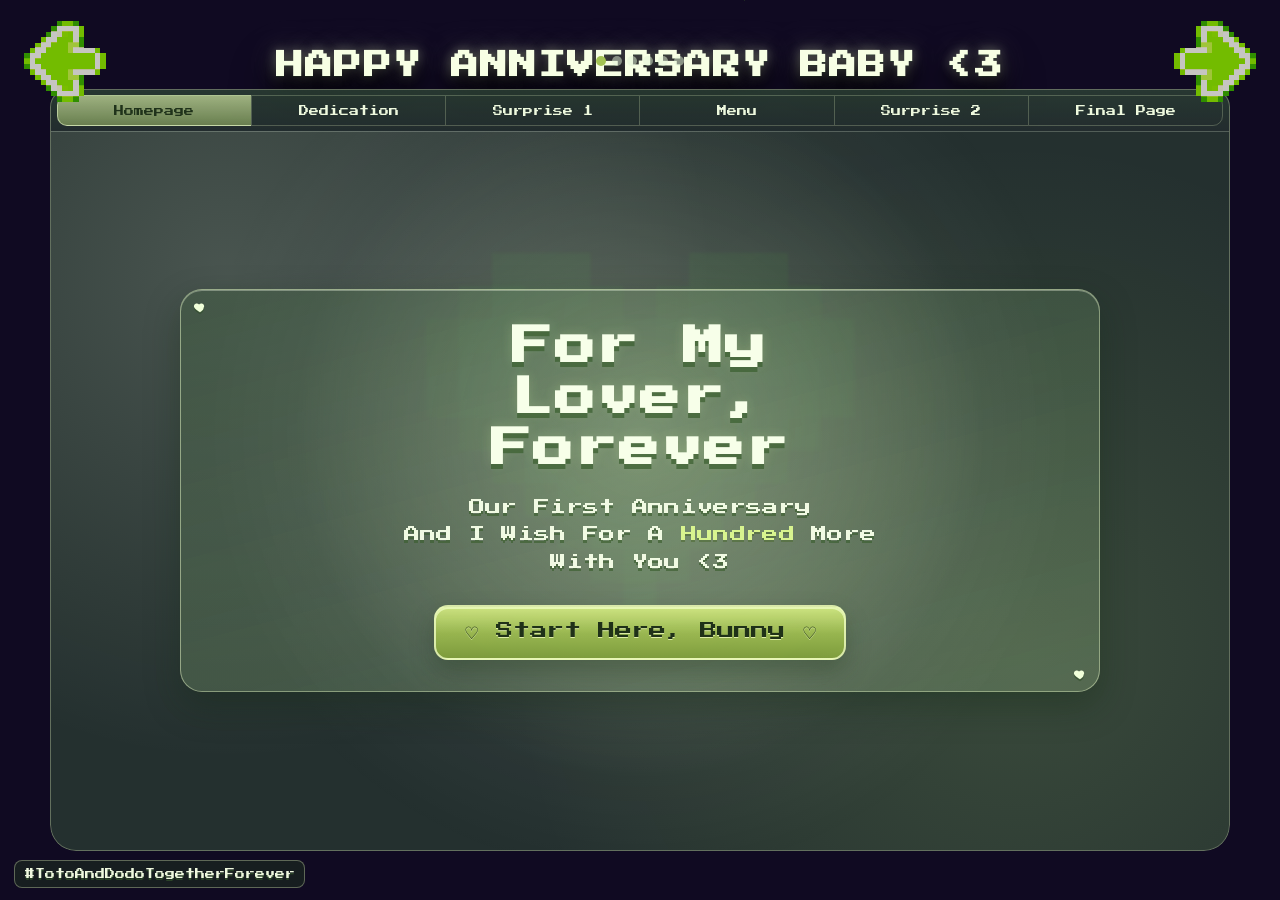
==== second_page.html @ af96dba3 "Add files via upload" ====
﻿<!DOCTYPE html>
<html lang="en">
<head>
  <!-- Basic page metadata -->
  <meta charset="UTF-8" />
  <meta name="viewport" content="width=device-width, initial-scale=1.0, minimum-scale=1.0, maximum-scale=1.0, user-scalable=no" />
  <!-- Keep the page in light mode -->
  <meta name="color-scheme" content="light" />
  <!-- Tab title -->
  <title>TOTO &amp; DODO Anniversary</title>
  <style>
    /* Pixel-inspired fonts for headings and body text */
    @import url('https://fonts.googleapis.com/css2?family=Press+Start+2P&family=VT323&display=swap');

    :root {
      color-scheme: only light;
      --bg-1: #d7e1db;
      --bg-2: #c2d0c2;
      --bg-3: #8eaf7b;
      --bg-4: #203727;
      --panel: rgba(191, 208, 186, 0.54);
      --panel-border: rgba(91, 126, 92, 0.4);
      --text: #f1f7eb;
      --muted: #dde9d7;
      --accent: #a3c353;
      --accent-2: #bed876;
      --shadow: rgba(18, 37, 21, 0.4);
      --pane-gradient: linear-gradient(180deg, rgba(45, 66, 53, 0.82), rgba(42, 58, 51, 0.72));
      --pane-gradient-soft: linear-gradient(180deg, rgba(45, 66, 53, 0.54), rgba(42, 58, 51, 0.42));
    }

    /* Base reset */
    * { box-sizing: border-box; }

    .custom-cursor,
    .custom-cursor * {
      cursor: url('cursor.cur'), url('cursor.png') 16 16, auto !important;
    }

    /* Full-page background + base typography */
    body {
      margin: 0;
      display: grid;
      place-items: center;
      min-height: 100vh;
      min-height: 100dvh;
      overflow-x: hidden;
      overflow-y: auto;
      color: var(--text);
      font-family: 'VT323', monospace;
      letter-spacing: 0.3px;
      background: #100a22 url('background.png?v=20260301-3') center center / cover no-repeat fixed;
      position: relative;
    }

    /* Corner arrows + dots */
    .story-corner-nav {
      position: fixed;
      top: 0;
      left: 0;
      right: 0;
      z-index: 40;
      display: grid;
      grid-template-columns: 120px 1fr 120px;
      align-items: center;
      padding: 6px 10px;
      pointer-events: none;
    }

    .story-corner-nav > * {
      pointer-events: auto;
    }

    .corner-arrow {
      width: 110px;
      height: 110px;
      display: grid;
      place-items: center;
      border: 0;
      border-radius: 0;
      background: transparent;
      padding: 0;
      cursor: pointer;
      transition: transform 140ms ease, filter 140ms ease;
    }

    .corner-arrow.left {
      justify-self: start;
    }

    .corner-arrow.right {
      justify-self: end;
    }

    .corner-arrow img {
      width: 92px;
      height: 92px;
      object-fit: contain;
      image-rendering: pixelated;
      display: block;
    }

    .corner-arrow:hover {
      transform: translateY(-2px);
      filter: brightness(1.08);
    }

    .corner-arrow:active {
      transform: translateY(0);
    }

    .corner-arrow.right img {
      transform: scaleX(-1);
    }

    .surprise-page-title {
      white-space: nowrap;
    }

    /* Foreground decorative layer between page background and UI content */
    body::before {
      content: "";
      position: fixed;
      left: 50%;
      top: 50%;
      width: min(56vw, 560px);
      height: min(56vw, 560px);
      transform: translate(-50%, -50%);
      background: url('heart.webp?v=20260301-3') center center / contain no-repeat;
      opacity: 0.4;
      pointer-events: none;
      z-index: 2;
    }

    /* Falling decorative pixel leaves layer */
    .falling-pixel-leaves {
      position: fixed;
      inset: 0;
      z-index: 6;
      pointer-events: none;
      overflow: hidden;
    }

    .not-loaded * {
      animation-play-state: paused !important;
    }

    .not-loaded .falling-pixel-leaves {
      /* Keep leaves hidden until JS reveals them */
      opacity: 0;
      visibility: hidden;
    }

    .falling-pixel-leaf {
      --leaf-color: #cbe88a;
      --leaf-size: 144px;
      position: absolute;
      top: -12%;
      width: var(--leaf-size);
      height: var(--leaf-size);
      background: url('leaf.png?v=20260310-1') center / contain no-repeat;
      opacity: 0.7;
      image-rendering: pixelated;
      box-shadow: none;
      animation: pixel-leaf-fall linear infinite;
    }

    .falling-pixel-leaf:nth-child(1)  { left: 3%;  --leaf-size: 84px;  --leaf-color: #d4f39c; animation-duration: 8s;  animation-delay: -1s; }
    .falling-pixel-leaf:nth-child(2)  { left: 8%;  --leaf-size: 126px; --leaf-color: #b9da7a; animation-duration: 16s; animation-delay: -4s; }
    .falling-pixel-leaf:nth-child(3)  { left: 13%; --leaf-size: 108px;  --leaf-color: #c2e588; animation-duration: 11s; animation-delay: -6s; }
    .falling-pixel-leaf:nth-child(4)  { left: 18%; --leaf-size: 90px;  --leaf-color: #e2f8b7; animation-duration: 14s; animation-delay: -10s; }
    .falling-pixel-leaf:nth-child(5)  { left: 24%; --leaf-size: 78px;  --leaf-color: #d4f39c; animation-duration: 9s;  animation-delay: -2s; }
    .falling-pixel-leaf:nth-child(6)  { left: 30%; --leaf-size: 132px; --leaf-color: #b9da7a; animation-duration: 17s; animation-delay: -8s; }
    .falling-pixel-leaf:nth-child(7)  { left: 36%; --leaf-size: 102px;  --leaf-color: #c2e588; animation-duration: 10s; animation-delay: -5s; }
    .falling-pixel-leaf:nth-child(8)  { left: 42%; --leaf-size: 150px; --leaf-color: #d4f39c; animation-duration: 18s; animation-delay: -11s; }
    .falling-pixel-leaf:nth-child(9)  { left: 48%; --leaf-size: 90px;  --leaf-color: #e2f8b7; animation-duration: 8.5s; animation-delay: -3s; }
    .falling-pixel-leaf:nth-child(10) { left: 54%; --leaf-size: 138px; --leaf-color: #b9da7a; animation-duration: 15s; animation-delay: -9s; }
    .falling-pixel-leaf:nth-child(11) { left: 59%; --leaf-size: 96px;  --leaf-color: #c2e588; animation-duration: 12s; animation-delay: -7s; }
    .falling-pixel-leaf:nth-child(12) { left: 64%; --leaf-size: 84px;  --leaf-color: #d4f39c; animation-duration: 7.8s; animation-delay: -1.5s; }
    .falling-pixel-leaf:nth-child(13) { left: 69%; --leaf-size: 156px; --leaf-color: #e2f8b7; animation-duration: 17.5s; animation-delay: -12s; }
    .falling-pixel-leaf:nth-child(14) { left: 74%; --leaf-size: 108px;  --leaf-color: #b9da7a; animation-duration: 10.5s; animation-delay: -4.5s; }
    .falling-pixel-leaf:nth-child(15) { left: 79%; --leaf-size: 120px;  --leaf-color: #c2e588; animation-duration: 14.5s; animation-delay: -10.5s; }
    .falling-pixel-leaf:nth-child(16) { left: 84%; --leaf-size: 90px;  --leaf-color: #d4f39c; animation-duration: 9.2s; animation-delay: -2.2s; }
    .falling-pixel-leaf:nth-child(17) { left: 89%; --leaf-size: 132px; --leaf-color: #b9da7a; animation-duration: 16.2s; animation-delay: -6.8s; }
    .falling-pixel-leaf:nth-child(18) { left: 94%; --leaf-size: 78px;  --leaf-color: #e2f8b7; animation-duration: 8.3s; animation-delay: -3.6s; }

    /* Main app layout wrapper */
    .story-app {
      position: relative;
      z-index: 10;
      width: min(95vw, 1180px);
      margin: 2vh auto;
      display: grid;
      gap: 0;
      justify-items: center;
      align-items: center;
    }

    .anniversary-banner {
      margin: 0 0 0.45rem;
      text-align: center;
      font-family: 'Press Start 2P', cursive;
      font-size: clamp(13px, 2.15vw, 34px);
      line-height: 1.2;
      letter-spacing: 0.04em;
      color: #f7ffe6;
      --banner-shadow-main:
        0 12px 18px rgba(0, 0, 0, 0.82),
        0 18px 36px rgba(0, 0, 0, 0.62);
      text-shadow:
        var(--banner-shadow-main),
        0 1px 0 rgba(63, 95, 64, 0.45),
        0 0 12px rgba(238, 255, 200, 0.42),
        0 0 32px rgba(255, 255, 255, 0.25);
      animation: anniversary-pop 2.8s ease-in-out infinite, anniversary-glow 3.2s ease-in-out infinite;
      filter: saturate(1.08) drop-shadow(0 12px 18px rgba(0, 0, 0, 0.45));
      user-select: none;
      pointer-events: none;
    }

    @keyframes anniversary-glow {
      0%, 100% {
        text-shadow:
          var(--banner-shadow-main),
          0 1px 0 rgba(63, 95, 64, 0.55),
          0 0 12px rgba(238, 255, 200, 0.42),
          0 0 26px rgba(255, 255, 255, 0.22);
      }
      50% {
        text-shadow:
          var(--banner-shadow-main),
          0 1px 0 rgba(63, 95, 64, 0.55),
          0 0 16px rgba(238, 255, 200, 0.6),
          0 0 42px rgba(255, 255, 255, 0.32);
      }
    }

    /* Top navigation row */
    .story-topbar {
      display: flex;
      justify-content: center;
      align-items: center;
      gap: 0.75rem;
      flex-wrap: wrap;
      width: 100%;
      margin-bottom: 0;
      margin-inline: auto;
    }

    /* Segmented page tabs at the top */
    .story-page-nav {
      display: flex;
      align-items: center;
      justify-content: stretch;
      gap: 0;
      width: 100%;
      padding: 0.35rem;
      border-radius: 18px 18px 0 0;
      border: 1px solid rgba(232, 247, 196, 0.32);
      border-bottom: 0;
      background: var(--pane-gradient);
      backdrop-filter: blur(2px);
      overflow: hidden;
    }

    /* Single nav tab button */
    .story-page-nav-btn {
      border: 1px solid rgba(230, 247, 191, 0.24);
      color: #eef9de;
      background: transparent;
      cursor: pointer;
      font-family: 'Press Start 2P', cursive;
      font-size: 10px;
      padding: 0.58rem 0.5rem;
      line-height: 1;
      text-shadow: none;
      transition: transform 140ms ease, background 140ms ease, color 140ms ease, border-color 140ms ease;
      border-radius: 0;
      flex: 1 1 0;
      min-width: 0;
      border-right-width: 0;
    }

    .story-page-nav-btn:first-child {
      border-top-left-radius: 10px;
      border-bottom-left-radius: 10px;
    }

    .story-page-nav-btn:last-child {
      border-top-right-radius: 10px;
      border-bottom-right-radius: 10px;
      border-right-width: 1px;
    }

    .story-page-nav-btn:hover {
      transform: translateY(-1px);
      background: linear-gradient(180deg, rgba(214, 236, 166, 0.2), rgba(181, 213, 132, 0.12));
      border-color: rgba(236, 251, 203, 0.34);
    }

    .story-page-nav-btn.active {
      background: linear-gradient(180deg, rgba(214, 236, 166, 0.68), rgba(170, 201, 111, 0.52));
      border-color: rgba(236, 251, 203, 0.55);
      color: #1f321a;
      text-shadow: none;
    }


    .story-stage {
      width: 100%;
    }

    /* Shared button styling */
    .story-nav-button,
    .intro-action-btn,
    .surprise-folder-button {
      border: 2px solid rgba(225, 243, 213, 0.45);
      color: #fff;
      text-decoration: none;
      background: rgba(43, 72, 46, 0.64);
      border-radius: 12px;
      cursor: pointer;
      font-family: 'Press Start 2P', cursive;
    }

    .story-nav-button { font-size: 10px; padding: 0.65rem 0.85rem; }

    .story-nav-button {
      transition: transform 160ms ease, box-shadow 160ms ease, filter 160ms ease;
      box-shadow:
        0 10px 20px rgba(18, 42, 24, 0.25),
        inset 0 1px 0 rgba(240, 252, 235, 0.2);
    }

    .story-nav-button:hover {
      transform: translateY(-2px) scale(1.02);
      box-shadow:
        0 14px 24px rgba(18, 42, 24, 0.35),
        inset 0 1px 0 rgba(240, 252, 235, 0.3);
      filter: saturate(1.08);
    }

    .story-nav-button:active {
      transform: translateY(0) scale(0.99);
      filter: none;
    }

    /* Main view area where pages fade in/out */
    .story-stage {
      position: relative;
      width: 100%;
      max-width: 1180px;
      height: min(82vh, 720px);
      border-radius: 0 0 26px 26px;
      border: 1px solid rgba(232, 247, 196, 0.32);
      border-top: 0;
      background: rgba(42, 58, 51, 0.82);
      backdrop-filter: blur(1.8px);
      overflow: hidden;
      box-shadow:
        0 24px 50px rgba(18, 42, 24, 0.3),
        inset 0 1px 0 rgba(242, 252, 235, 0.22);
      margin-inline: auto;
      transform-style: preserve-3d;
      -webkit-mask-image: radial-gradient(150% 120% at 50% 48%, #000 66%, transparent 100%);
      mask-image: radial-gradient(150% 120% at 50% 48%, #000 66%, transparent 100%);
    }

    .story-stage::before,
    .story-stage::after {
      content: "";
      position: absolute;
      inset: 0;
      pointer-events: none;
    }

    .story-stage::before {
      background:
        radial-gradient(circle at 15% 20%, rgba(240, 252, 227, 0.18), transparent 42%),
        radial-gradient(circle at 82% 72%, rgba(172, 213, 125, 0.16), transparent 46%);
      animation: stage-glow-shift 9s ease-in-out infinite alternate;
    }

    .story-stage::after {
      background: radial-gradient(140% 120% at 50% 50%, rgba(255, 255, 255, 0) 62%, rgba(22, 48, 26, 0.16) 100%);
    }


    /* Every story page starts hidden */
    .story-page {
      position: absolute;
      inset: 0;
      padding: clamp(16px, 2.4vw, 28px);
      overflow-y: auto;
      opacity: 0;
      pointer-events: none;
      transform: translateY(14px) scale(0.985);
      filter: blur(2px);
      transition:
        opacity 360ms cubic-bezier(0.22, 0.61, 0.36, 1),
        transform 420ms cubic-bezier(0.22, 0.61, 0.36, 1),
        filter 420ms ease;
      will-change: opacity, transform, filter;
      backface-visibility: hidden;
    }

    /* Visible page state */
    .story-page.active {
      opacity: 1;
      pointer-events: auto;
      transform: translateY(0) scale(1);
      filter: blur(0);
    }

    .story-page[data-page="1"] {
      display: flex;
      align-items: center;
      justify-content: center;
      text-align: center;
    }

    .story-page[data-page="1"]::before {
      content: "";
      position: absolute;
      inset: 0;
      pointer-events: none;
      background:
        radial-gradient(circle at 50% 42%, rgba(233, 255, 193, 0.22), rgba(233, 255, 193, 0) 48%),
        radial-gradient(circle at 50% 42%, rgba(255, 255, 255, 0.12), rgba(255, 255, 255, 0) 62%);
      animation: intro-glow-pulse 4s ease-in-out infinite;
    }

    /* Hero card used on page 1 */
    .intro-hero-card {
      position: relative;
      z-index: 1;
      width: min(94%, 920px);
      border-radius: 22px;
      padding: clamp(1rem, 2.4vw, 2rem);
      display: flex;
      flex-direction: column;
      align-items: center;
      margin-inline: auto;
      background:
        linear-gradient(165deg, rgba(37, 67, 41, 0.44), rgba(114, 150, 91, 0.2)),
        rgba(220, 236, 210, 0.14);
      border: 1px solid rgba(235, 252, 201, 0.46);
      box-shadow:
        0 14px 34px rgba(15, 39, 18, 0.34),
        inset 0 1px 0 rgba(248, 255, 234, 0.34);
      backdrop-filter: blur(1.8px);
      animation: closing-note-float 5.6s ease-in-out infinite;
      overflow: hidden;
    }

    .intro-hero-card::before,
    .intro-hero-card::after {
      content: "";
      position: absolute;
      width: clamp(10px, 1.2vw, 14px);
      height: clamp(10px, 1.2vw, 14px);
      background: url("data:image/svg+xml,%3Csvg xmlns='http://www.w3.org/2000/svg' viewBox='0 0 24 24' fill='%23f1ffda'%3E%3Cpath d='M12 21s-6.716-4.35-9.33-7.36C.776 11.29 1.33 7.87 4.44 6.37c2.02-.97 4.35-.45 5.93 1.27C11.95 5.92 14.28 5.4 16.3 6.37c3.11 1.5 3.66 4.92 1.77 7.27C18.716 16.65 12 21 12 21z'/%3E%3C/svg%3E") center / contain no-repeat;
      filter: drop-shadow(0 2px 0 rgba(49, 77, 42, 0.6));
      animation: closing-heart-float 3.6s ease-in-out infinite alternate;
      pointer-events: none;
      display: block;
    }

    .intro-hero-card::before {
      left: 12px;
      top: 10px;
    }

    .intro-hero-card::after {
      right: 12px;
      bottom: 10px;
      animation-delay: -1.2s;
    }

    /* Shared heading styles */
    .title-big,
    .title-mid {
      margin: 0;
      text-align: center;
      font-family: 'Press Start 2P', cursive;
      color: #f5faee;
      text-shadow: 0 5px 0 rgba(60, 89, 58, 0.68);
      line-height: 1.3;
    }

    .title-big { font-size: clamp(20px, 3.2vw, 52px); margin-top: 0; }
    .intro-hero-card .title-big {
      color: #f7ffe9;
      text-shadow:
        0 5px 0 rgba(60, 95, 48, 0.72),
        0 0 12px rgba(228, 255, 173, 0.18);
      letter-spacing: 0.04em;
      line-height: 1.25;
    }
    .title-mid { font-size: clamp(10px, 1.35vw, 18px); margin-top: 1.2rem; }

    .subtitle {
      margin: 1.2rem auto 1.8rem;
      display: block;
      text-align: center;
      font-family: 'Press Start 2P', cursive;
      font-size: clamp(10px, 1.25vw, 17px);
      line-height: 1.72;
      color: #f1fae3;
      text-shadow:
        0 3px 0 rgba(60, 95, 48, 0.65);
      background: transparent;
      border: 0;
      border-radius: 0;
      padding: 0;
      white-space: pre-line;
      box-sizing: border-box;
      width: calc(100% - 2rem);
      max-width: 980px;
      margin-inline: auto;
      overflow: hidden;
      box-shadow: none;
      -webkit-mask-image: none;
      mask-image: none;
      text-wrap: balance;
    }

    .center { display: grid; place-items: center; }

    .intro-action-btn {
      font-size: clamp(11px, 1.35vw, 19px);
      padding: 0.95rem 1.7rem;
      border-radius: 14px;
      background: linear-gradient(180deg, rgba(212, 234, 132, 0.95) 0%, rgba(159, 190, 79, 0.9) 52%, rgba(130, 162, 58, 0.9) 100%);
      border-color: rgba(240, 253, 197, 0.8);
      color: #1f3118;
      text-shadow: 0 1px 0 #dceca5;
      box-shadow:
        0 12px 24px rgba(24, 46, 22, 0.3),
        inset 0 2px 0 rgba(241, 255, 199, 0.72);
      transition: transform 160ms ease, box-shadow 160ms ease, filter 160ms ease;
    }

    .intro-action-btn:hover {
      transform: translateY(-2px) scale(1.02);
      box-shadow:
        0 16px 28px rgba(24, 46, 22, 0.42),
        inset 0 2px 0 rgba(241, 255, 199, 0.75);
      filter: saturate(1.08);
    }

    .intro-action-btn::before { content: "♡ "; }
    .intro-action-btn::after { content: " ♡"; }

    .highlight-100 {
      color: #d8f48f;
      text-shadow: 0 2px 0 rgba(80, 109, 53, 0.6);
    }

    .poem-and-surprise-layout {
      display: grid;
      grid-template-columns: 1.45fr 0.85fr;
      gap: 1.2rem;
      height: 100%;
      align-items: center;
    }

    /* Browser-like card container used on page 2 and 5 */
    .poem-window {
      background: #e3eade;
      border: 3px solid #3f5c3e;
      border-radius: 18px;
      overflow: hidden;
      min-height: min(56vh, 500px);
    }

    .poem-window-toolbar {
      height: 66px;
      background: #c8dbc5;
      border-bottom: 3px solid #3f5c3e;
      display: flex;
      align-items: center;
      padding: 0 14px;
      gap: 12px;
      color: #2f4a33;
      font-size: clamp(14px, 1.8vw, 20px);
    }

    .poem-window-search {
      flex: 1;
      height: 36px;
      border-radius: 18px;
      border: 3px solid #3f5c3e;
      background: #eff4eb;
      display: flex;
      align-items: center;
      padding: 0 12px;
      overflow: hidden;
    }

    .poem-window-address {
      display: block;
      width: 100%;
      white-space: nowrap;
      overflow: hidden;
      text-overflow: ellipsis;
      color: #2f4a33;
      text-decoration: none;
      font-family: 'VT323', monospace;
      font-size: clamp(17px, 2.1vw, 24px);
      letter-spacing: 0.2px;
      cursor: default;
    }

    /* Poem text panel (page 2) */
    .poem-text {
      padding: clamp(16px, 2.1vw, 30px);
      color: #3f5f40;
      font-family: 'Press Start 2P', cursive;
      font-size: clamp(9px, 1vw, 14px);
      line-height: 1.85;
      white-space: pre-line;
      text-shadow: 0 1px 0 rgba(242, 252, 235, 0.6), 0 2px 0 rgba(63, 95, 64, 0.35);
    }

    .surprise-panel {
      display: grid;
      align-content: center;
      justify-items: center;
      gap: 1.8rem;
    }

    .love-letter-finish-row {
      display: grid;
      place-items: center;
      margin-top: 0.7rem;
    }

    .love-letter-finish-btn {
      font-size: 9px;
      padding: 0.45rem 0.8rem;
      border-radius: 10px;
    }

    /* Center layout for page 4 "Surprise Files" */
    .surprise-page-layout {
      height: 100%;
      position: relative;
      z-index: 2;
      display: grid;
      place-content: center;
      align-content: center;
      justify-items: center;
      gap: 1.2rem;
      width: min(88%, 760px);
      margin: 0 auto;
      padding: clamp(32px, 4vw, 56px) clamp(20px, 3vw, 30px) clamp(20px, 3vw, 30px);
      border-radius: 0;
      border: 0;
      background: transparent;
      box-shadow: none;
      backdrop-filter: none;
    }

    .random-line-layer {
      position: absolute;
      inset: 0;
      pointer-events: none;
      overflow: hidden;
      z-index: 0;
    }

    .random-line-shell {
      position: absolute;
      max-width: min(90%, 760px);
      display: inline-block;
      animation: random-line-drift var(--drift-duration, 2600ms) ease-in-out infinite alternate;
    }

    .random-line {
      display: inline-block;
      max-width: 100%;
      padding: 0;
      border-radius: 10px;
      border: 0;
      background: rgba(44, 64, 52, 0.35);
      color: #eff6e8;
      font-family: 'Press Start 2P', cursive;
      font-size: calc(clamp(8px, 1.05vw, 14px) * var(--line-scale, 1));
      line-height: 1.55;
      letter-spacing: 0.02em;
      text-align: center;
      text-shadow:
        0 2px 0 rgba(36, 56, 40, 0.7);
      box-shadow:
        0 6px 14px rgba(12, 26, 18, 0.18);
      white-space: pre-line;
      animation: random-line-pop 3200ms ease-in-out forwards;
      backdrop-filter: blur(6px);
    }

    @keyframes random-line-pop {
      0% {
        opacity: 0;
        transform: translateY(6px) scale(0.98);
      }
      25% {
        opacity: 1;
        transform: translateY(0) scale(1);
      }
      75% {
        opacity: 1;
      }
      100% {
        opacity: 0;
        transform: translateY(-6px) scale(0.98);
      }
    }

    @keyframes random-line-drift {
      0% {
        transform: translate(0, 0);
      }
      100% {
        transform: translate(var(--drift-x, 10px), var(--drift-y, -8px));
      }
    }

    .surprise-page-title {
      position: absolute;
      top: clamp(12px, 2vw, 28px);
      left: 50%;
      transform: translateX(-50%);
      margin: 0;
      font-family: 'Press Start 2P', cursive;
      font-size: clamp(13px, 1.7vw, 22px);
      color: #f3fae8;
      text-shadow: 0 3px 0 rgba(54, 86, 49, 0.72);
      letter-spacing: 0.04em;
    }

    .surprise-page-grid {
      display: grid;
      grid-template-columns: repeat(2, minmax(150px, 190px));
      gap: 1.4rem 2.5rem;
      justify-content: center;
      align-items: start;
      width: 100%;
    }

    .story-page[data-page="4"] .surprise-page-grid .surprise-tile {
      width: 100%;
      border-radius: 12px;
      padding: 0.35rem 0.2rem 0.2rem;
      background: transparent;
      border: 0;
      box-shadow: none;
      transition: transform 180ms ease;
    }

    .story-page[data-page="4"] .surprise-page-grid .surprise-tile:not(.opened-file):hover {
      transform: translateY(-3px);
    }

    .surprise-love-note {
      grid-column: 1 / -1;
      margin-top: 0.55rem;
      text-align: center;
      font-family: 'Press Start 2P', cursive;
      font-size: clamp(7px, 0.75vw, 9px);
      line-height: 1.35;
      color: #f4fde7;
      text-shadow: 0 2px 0 rgba(60, 95, 48, 0.72);
      padding: 0;
      border: 0;
      border-radius: 0;
      background: transparent;
      text-wrap: balance;
    }

    .story-page[data-page="4"] .surprise-folder-button img {
      filter: drop-shadow(0 7px 10px rgba(16, 28, 14, 0.44));
      transition: transform 180ms ease, filter 180ms ease;
    }

    .story-page[data-page="4"] .surprise-folder-button:hover img {
      transform: translateY(-5px) scale(1.06);
      filter: drop-shadow(0 11px 14px rgba(16, 28, 14, 0.52));
    }

    .story-page[data-page="4"] .surprise-folder-label {
      color: #f1f9e7;
      text-shadow: 0 2px 0 #4f6f45;
      letter-spacing: 0.03em;
    }

    .story-page[data-page="4"] .surprise-tile.opened-file .surprise-folder-button {
      cursor: default;
      pointer-events: none;
    }

    .story-page[data-page="4"] .surprise-tile.opened-file .surprise-folder-button img {
      transform: none;
      filter: grayscale(1) brightness(0.7) contrast(0.9)
        drop-shadow(0 4px 8px rgba(16, 28, 14, 0.35));
    }

    .story-page[data-page="4"] .surprise-tile.opened-file .surprise-folder-label {
      color: #d0dcc4;
      text-shadow: 0 2px 0 rgba(54, 75, 52, 0.55);
    }


    .surprise-folder-button {
      width: min(220px, 90%);
      font-size: clamp(8px, 0.95vw, 11px);
      padding: 0.8rem;
      background: linear-gradient(180deg, #d3e67f 0%, #9ab851 100%);
      border-color: #ecf9bd;
      color: #2f4a22;
      text-shadow: none;
    }

    .surprise-tile {
      display: grid;
      justify-items: center;
      gap: 0.45rem;
    }

    .surprise-folder-button {
      border: 0;
      background: transparent;
      padding: 0;
      cursor: pointer;
    }

    .surprise-folder-button img {
      width: clamp(80px, 10vw, 130px);
      height: auto;
      image-rendering: pixelated;
      transition: transform 0.14s ease;
    }

    .surprise-folder-button:hover img {
      transform: translateY(-2px) scale(1.03);
    }

    .surprise-folder-button.opened img {
      filter: brightness(0.55) saturate(0.75);
      transform: translateY(0) scale(1);
    }

    .surprise-folder-label {
      font-family: 'Press Start 2P', cursive;
      font-size: clamp(8px, 0.9vw, 11px);
      color: #f1f9e7;
      text-shadow: 0 2px 0 #4f6f45;
      text-align: center;
    }

    .story-page[data-page="3"] .title-mid {
      margin-top: 0;
      font-size: clamp(14px, 2vw, 30px);
      color: #f7ffe9;
      letter-spacing: 0.04em;
      text-shadow:
        0 4px 0 rgba(54, 86, 49, 0.72),
        0 0 10px rgba(232, 252, 182, 0.2);
    }

    /* Page 3 gallery grid */
    .memories-grid {
      margin: clamp(16px, 2.3vw, 28px) auto 0;
      width: min(93%, 960px);
      display: grid;
      grid-template-columns: repeat(4, 1fr);
      gap: 12px;
      perspective: 950px;
    }

    /* One gallery image card */
    .memory-photo {
      aspect-ratio: 1 / 0.86;
      border: 2px solid rgba(229, 246, 216, 0.48);
      background: linear-gradient(140deg, rgba(245, 255, 236, 0.18), rgba(61, 88, 47, 0.6));
      width: 100%;
      height: 100%;
      object-fit: cover;
      display: block;
      overflow: hidden;
      cursor: zoom-in;
      border-radius: 10px;
      box-shadow:
        0 9px 16px rgba(16, 28, 14, 0.25),
        inset 0 1px 0 rgba(247, 255, 232, 0.2);
      transition:
        transform 560ms cubic-bezier(0.16, 1, 0.3, 1),
        box-shadow 560ms cubic-bezier(0.16, 1, 0.3, 1),
        border-color 460ms ease,
        filter 460ms ease;
      animation: memory-photo-fade 520ms cubic-bezier(0.22, 0.61, 0.36, 1) both;
      will-change: transform;
    }

    .story-page[data-page="3"] .memory-photo:nth-child(1) { animation-delay: 20ms; }
    .story-page[data-page="3"] .memory-photo:nth-child(2) { animation-delay: 80ms; }
    .story-page[data-page="3"] .memory-photo:nth-child(3) { animation-delay: 140ms; }
    .story-page[data-page="3"] .memory-photo:nth-child(4) { animation-delay: 200ms; }
    .story-page[data-page="3"] .memory-photo:nth-child(5) { animation-delay: 260ms; }
    .story-page[data-page="3"] .memory-photo:nth-child(6) { animation-delay: 320ms; }
    .story-page[data-page="3"] .memory-photo:nth-child(7) { animation-delay: 380ms; }
    .story-page[data-page="3"] .memory-photo:nth-child(8) { animation-delay: 440ms; }

    .story-page[data-page="3"] .memory-photo:hover {
      transform: translateY(-5px) scale(1.02) rotate(0deg);
      border-color: rgba(241, 252, 204, 0.72);
      box-shadow:
        0 14px 24px rgba(16, 28, 14, 0.34),
        0 0 10px rgba(224, 246, 171, 0.18);
      filter: saturate(1.06);
    }

    /* Caption text under gallery */
    .memories-caption {
      margin: 1.2rem auto 0;
      text-align: center;
      font-family: 'Press Start 2P', cursive;
      font-size: clamp(10px, 1.2vw, 17px);
      line-height: 1.58;
      letter-spacing: 0.035em;
      max-width: 920px;
      padding: 0.45rem 0.7rem;
      position: relative;
      color: #fbffe9;
      text-shadow:
        -1px 0 0 rgba(50, 80, 40, 0.9),
        1px 0 0 rgba(50, 80, 40, 0.9),
        0 -1px 0 rgba(50, 80, 40, 0.9),
        0 1px 0 rgba(50, 80, 40, 0.9),
        0 0 12px rgba(232, 252, 182, 0.36),
        0 0 24px rgba(232, 252, 182, 0.2);
      background: transparent;
      border: 0;
      box-shadow: none;
      -webkit-mask-image: none;
      mask-image: none;
      isolation: isolate;
      animation: memories-caption-glow 2.8s ease-in-out infinite;
      white-space: pre-wrap;
      text-wrap: balance;
    }

    .memories-caption::before {
      content: "";
      position: absolute;
      left: 50%;
      top: 50%;
      width: 92%;
      height: 90%;
      transform: translate(-50%, -50%);
      border-radius: 999px;
      background: radial-gradient(ellipse at center, rgba(34, 55, 31, 0.42) 0%, rgba(34, 55, 31, 0.24) 45%, rgba(34, 55, 31, 0) 100%);
      filter: blur(10px);
      z-index: -1;
      pointer-events: none;
    }

    @keyframes memories-caption-glow {
      0%, 100% {
        filter: brightness(1);
      }
      50% {
        filter: brightness(1.06);
      }
    }

    @keyframes memory-photo-fade {
      from {
        opacity: 0;
      }
      to {
        opacity: 1;
      }
    }

    .files-center {
      height: 100%;
      display: grid;
      align-content: center;
      justify-items: center;
      gap: 1.1rem;
    }

    .love-letter-layout {
      width: min(94%, 980px);
      margin: 0 auto;
      height: 100%;
      display: grid;
      grid-template-rows: auto 1fr;
      gap: 0.8rem;
      align-content: start;
    }

    .love-letter-title {
      margin: 0;
      text-align: center;
      font-family: 'Press Start 2P', cursive;
      font-size: clamp(14px, 2.2vw, 32px);
      line-height: 1.3;
      text-shadow: 0 5px 0 rgba(60, 95, 48, 0.72);
      white-space: nowrap;
    }

    .love-letter-body {
      background: #d7ddd2;
      border: 0;
      border-radius: 0 0 14px 14px;
      padding: clamp(14px, 1.8vw, 24px);
      overflow: auto;
      display: grid;
      place-items: center;
      position: relative;
      line-height: 1.72;
      font-size: clamp(10px, 1vw, 15px);
      color: #3f5f40;
      text-shadow: 0 1px 0 rgba(242, 252, 235, 0.6), 0 2px 0 rgba(63, 95, 64, 0.2);
      white-space: pre-line;
    }

    .love-letter-content-row {
      width: min(100%, 940px);
      display: grid;
      grid-template-columns: minmax(0, 1fr) clamp(140px, 19vw, 220px);
      gap: clamp(10px, 1.4vw, 18px);
      align-items: stretch;
    }

    .love-letter-article {
      width: 100%;
      border: 2px solid #3f5c3e;
      border-radius: 12px;
      background: linear-gradient(180deg, rgba(241, 248, 236, 0.92), rgba(225, 235, 217, 0.9));
      box-shadow:
        0 10px 18px rgba(24, 46, 22, 0.2),
        inset 0 1px 0 rgba(255, 255, 255, 0.6);
      padding: clamp(12px, 1.8vw, 20px);
      max-height: 100%;
      overflow: auto;
    }

    .love-letter-article-title {
      margin: 0 0 0.7rem;
      font-family: 'Press Start 2P', cursive;
      font-size: clamp(10px, 1.2vw, 16px);
      line-height: 1.4;
      color: #3b5a3a;
      text-shadow: 0 1px 0 rgba(244, 252, 232, 0.5);
    }

    .love-letter-article-text {
      margin: 0;
      font-family: 'VT323', monospace;
      font-size: clamp(20px, 2.3vw, 30px);
      line-height: 1.3;
      color: #2f4a33;
      text-shadow: none;
      white-space: pre-line;
    }

    .love-letter-side-media {
      display: grid;
      grid-template-rows: repeat(2, minmax(0, 1fr));
      gap: clamp(8px, 1vw, 12px);
    }

    .love-letter-side-media img {
      width: 100%;
      height: 100%;
      object-fit: cover;
      border: 2px solid #3f5c3e;
      border-radius: 12px;
      box-shadow:
        0 8px 14px rgba(24, 46, 22, 0.18),
        inset 0 1px 0 rgba(255, 255, 255, 0.36);
    }

    .story-page[data-page="5"] {
      position: relative;
    }

    .thinking-corner {
      position: absolute;
      right: 0;
      bottom: 0;
      width: clamp(92px, 12vw, 168px);
      height: auto;
      image-rendering: pixelated;
      pointer-events: none;
      z-index: 2;
      filter: drop-shadow(0 6px 10px rgba(19, 35, 19, 0.34));
    }

    .love-letter-window {
      min-height: min(56vh, 500px);
    }

    /* Page 6 wrapper */
    .closing-page {
      height: 100%;
      display: grid;
      place-items: center;
      text-align: center;
      padding: clamp(12px, 2vw, 24px);
      position: relative;
    }

    /* Corner hug sticker on final page */
    .closing-hug {
      position: absolute;
      right: 0;
      bottom: 0;
      width: clamp(92px, 12vw, 168px);
      height: auto;
      image-rendering: pixelated;
      pointer-events: none;
      z-index: 2;
      filter: drop-shadow(0 6px 10px rgba(19, 35, 19, 0.34));
    }

    /* Final message card */
    .closing-note {
      position: relative;
      width: min(94%, 920px);
      border-radius: 22px;
      padding: clamp(1rem, 2.4vw, 2rem);
      border: 1px solid rgba(235, 252, 201, 0.46);
      background:
        linear-gradient(165deg, rgba(37, 67, 41, 0.44), rgba(114, 150, 91, 0.2)),
        rgba(220, 236, 210, 0.14);
      box-shadow:
        0 14px 34px rgba(15, 39, 18, 0.34),
        inset 0 1px 0 rgba(248, 255, 234, 0.34);
      backdrop-filter: blur(1.8px);
      overflow: hidden;
      animation: closing-note-float 5.6s ease-in-out infinite;
      will-change: transform;
    }

    .closing-note::before,
    .closing-note::after {
      content: "";
      position: absolute;
      width: clamp(10px, 1.2vw, 14px);
      height: clamp(10px, 1.2vw, 14px);
      background: url("data:image/svg+xml,%3Csvg xmlns='http://www.w3.org/2000/svg' viewBox='0 0 24 24' fill='%23f1ffda'%3E%3Cpath d='M12 21s-6.716-4.35-9.33-7.36C.776 11.29 1.33 7.87 4.44 6.37c2.02-.97 4.35-.45 5.93 1.27C11.95 5.92 14.28 5.4 16.3 6.37c3.11 1.5 3.66 4.92 1.77 7.27C18.716 16.65 12 21 12 21z'/%3E%3C/svg%3E") center / contain no-repeat;
      filter: drop-shadow(0 2px 0 rgba(49, 77, 42, 0.6));
      animation: closing-heart-float 3.6s ease-in-out infinite alternate;
      pointer-events: none;
      display: block;
    }

    .closing-note::before {
      left: 12px;
      top: 10px;
    }

    .closing-note::after {
      right: 12px;
      bottom: 10px;
      animation-delay: -1.2s;
    }

    .closing-title {
      font-family: 'Press Start 2P', cursive;
      font-size: clamp(16px, 2.2vw, 30px);
      line-height: 1.35;
      margin: 0 0 0.55rem;
      color: #f7ffe9;
      text-shadow: 0 5px 0 rgba(60, 95, 48, 0.72);
    }

    .closing-body {
      margin: 0;
      font-family: 'Press Start 2P', cursive;
      font-size: clamp(10px, 1.25vw, 17px);
      line-height: 1.72;
      color: #f1fae3;
      text-shadow: 0 3px 0 rgba(60, 95, 48, 0.65);
      white-space: pre-line;
      text-wrap: balance;
    }

    .closing-signoff {
      margin-top: 1.1rem;
      display: inline-block;
      font-family: 'Press Start 2P', cursive;
      font-size: clamp(10px, 1.2vw, 16px);
      line-height: 1.65;
      color: #f8ffe8;
      text-shadow: 0 3px 0 rgba(60, 95, 48, 0.68);
      text-wrap: balance;
    }

    @keyframes closing-heart-float {
      0% {
        transform: translateY(0);
        opacity: 0.76;
      }
      100% {
        transform: translateY(-5px);
        opacity: 1;
      }
    }

    @keyframes closing-note-float {
      0%, 100% {
        transform: translateY(0);
      }
      50% {
        transform: translateY(-8px);
      }
    }

    .story-page-dots {
      display: flex;
      gap: 0.34rem;
      justify-content: center;
      align-items: center;
      justify-self: center;
    }

    .story-page-dot {
      width: 10px;
      height: 10px;
      border-radius: 50%;
      border: 0;
      padding: 0;
      background: rgba(225, 243, 213, 0.5);
      cursor: pointer;
    }

    .story-page-dot.active { background: var(--accent); }

    /* Generic full-screen modal overlay */
    .overlay-modal {
      position: fixed;
      inset: 0;
      display: grid;
      place-items: center;
      background: rgba(0, 0, 0, 0.85);
      backdrop-filter: blur(4px);
      z-index: 30;
      padding: 0.35rem;
      opacity: 0;
      visibility: hidden;
      pointer-events: none;
      transition: opacity 280ms ease, visibility 280ms ease;
    }

    .overlay-modal.open {
      opacity: 1;
      visibility: visible;
      pointer-events: auto;
    }

    /* Overlay that shows bunny transition */
    .bunny-walk-layer {
      position: fixed;
      inset: 0;
      z-index: 38;
      pointer-events: none;
      opacity: 0;
      transition: opacity 220ms ease;
    }

    .bunny-walk-layer.active {
      opacity: 1;
    }

    /* Moving wrapper that crosses the screen */
    .pixel-bunny-runner {
      position: absolute;
      left: -180px;
      bottom: clamp(34px, 9vh, 96px);
      width: clamp(120px, 13vw, 180px);
      height: clamp(120px, 13vw, 180px);
      filter: drop-shadow(0 8px 10px rgba(11, 25, 13, 0.38));
    }

    .pixel-bunny-runner.run {
      animation: bunny-run-across 2.8s linear forwards;
    }

    /* Bunny image itself */
    .pixel-bunny {
      width: 100%;
      height: 100%;
      object-fit: contain;
      image-rendering: pixelated;
      animation: bunny-hop 560ms ease-in-out infinite;
    }

    @keyframes bunny-run-across {
      from {
        transform: translate3d(0, 0, 0);
      }
      to {
        transform: translate3d(calc(100vw + 280px), 0, 0);
      }
    }

    @keyframes bunny-hop {
      0%, 100% {
        transform: translateY(0);
      }
      50% {
        transform: translateY(-3px);
      }
    }

    .corner-hashtag {
      position: fixed;
      left: 14px;
      bottom: 12px;
      z-index: 50;
      font-family: 'Press Start 2P', cursive;
      font-size: 10px;
      line-height: 1.2;
      font-weight: 400;
      letter-spacing: 0;
      color: #eff9df;
      text-shadow: 0 2px 0 rgba(53, 83, 46, 0.72);
      background: rgba(34, 61, 32, 0.42);
      border: 1px solid rgba(230, 247, 191, 0.34);
      border-radius: 8px;
      padding: 0.45rem 0.6rem;
      pointer-events: none;
      user-select: none;
    }

    .photo-viewer-card {
      width: min(97vw, 980px);
      max-height: 92vh;
      background: rgba(42, 58, 51, 0.94);
      border: 2px solid rgba(220, 242, 200, 0.42);
      border-radius: 16px;
      padding: 0.55rem;
      overflow: auto;
      transform: translateY(14px) scale(0.97);
      opacity: 0;
      transition: transform 320ms cubic-bezier(0.22, 0.61, 0.36, 1), opacity 260ms ease;
      will-change: transform, opacity;
      position: relative;
    }

    #memoryPhotoTitle {
      margin: 0 0 0.3rem;
      padding-left: 0;
      font-family: 'Press Start 2P', cursive;
      font-size: clamp(14px, 2vw, 25px);
      line-height: 1.15;
      text-align: center;
      text-shadow: 0 2px 0 rgba(36, 58, 31, 0.72);
    }

    .overlay-modal.open .photo-viewer-card {
      transform: translateY(0) scale(1);
      opacity: 1;
    }

    .photo-viewer-frame {
      border: 2px solid rgba(220, 242, 200, 0.42);
      border-radius: 12px;
      background: var(--pane-gradient-soft);
      padding: 0.5rem;
    }

    .photo-viewer-frame img {
      width: 100%;
      max-height: 54vh;
      object-fit: contain;
      display: block;
      border-radius: 8px;
    }

    .photo-note-panel {
      margin-top: 0.8rem;
      border: 2px solid rgba(220, 242, 200, 0.42);
      border-radius: 12px;
      background: var(--pane-gradient-soft);
      padding: 0.65rem;
    }

    .photo-note-panel textarea {
      width: 100%;
      min-height: 220px;
      resize: vertical;
      border: 0;
      outline: 0;
      background: transparent;
      color: var(--text);
      font-family: 'VT323', monospace;
      font-size: 24px;
      line-height: 1.3;
    }

    .photo-close-btn {
      position: absolute;
      top: 6px;
      right: 6px;
      border: 1px solid rgba(220, 242, 200, 0.55);
      background: rgba(33, 52, 31, 0.8);
      color: #f5ffe9;
      border-radius: 8px;
      padding: 0.28rem 0.45rem;
      font-family: 'Press Start 2P', cursive;
      font-size: 9px;
      line-height: 1;
      cursor: pointer;
      display: none;
      z-index: 2;
    }

    @media (max-width: 900px) {
      .photo-close-btn { display: inline-block; }
    }

    @keyframes stage-glow-shift {
      0% {
        transform: translate3d(0, 0, 0) scale(1);
      }
      100% {
        transform: translate3d(0, -8px, 0) scale(1.04);
      }
    }

    @keyframes intro-card-float {
      0%, 100% {
        transform: translateY(0);
      }
      50% {
        transform: translateY(-5px);
      }
    }

    @keyframes intro-glow-pulse {
      0%, 100% {
        opacity: 0.9;
      }
      50% {
        opacity: 1;
      }
    }

    @keyframes pixel-leaf-fall {
      0% {
        transform: translate3d(0, -12vh, 0) rotate(0deg);
        opacity: 0;
      }
      8% {
        opacity: 0.75;
      }
      50% {
        /* Wider horizontal drift using per-leaf variables */
        transform: translate3d(var(--leaf-mid-x, 120px), 50vh, 0) rotate(130deg);
      }
      100% {
        transform: translate3d(var(--leaf-end-x, -120px), 118vh, 0) rotate(260deg);
        opacity: 0;
      }
    }

    @keyframes anniversary-pop {
      0%, 100% {
        transform: translateY(0) scale(1);
      }
      50% {
        transform: translateY(-2px) scale(1.02);
      }
    }

    /* Desktop-only modest boost for Surprise page */
    @media (min-width: 1100px) {
      .story-page[data-page="4"] .surprise-page-layout {
        width: min(88%, 860px);
        gap: 1.2rem;
      }

      .story-page[data-page="4"] .surprise-page-title {
        font-size: clamp(15px, 2vw, 26px);
      }

      .story-page[data-page="4"] .surprise-page-grid {
        grid-template-columns: repeat(2, minmax(160px, 210px));
        gap: 1.4rem 2.4rem;
      }

      .story-page[data-page="4"] .surprise-folder-button img {
        width: clamp(100px, 12vw, 150px);
      }

      .story-page[data-page="4"] .surprise-folder-label {
        font-size: clamp(9px, 1.1vw, 14px);
      }

      .story-page[data-page="4"] .surprise-love-note {
        font-size: clamp(9px, 1.05vw, 13px);
        margin-top: 0.7rem;
      }
    }

    @media (max-width: 900px) and (orientation: portrait) {
      html,
      body {
        display: block;
        height: 100svh;
        min-height: 100svh;
        background-attachment: scroll;
        overflow: hidden;
        overscroll-behavior: none;
      }

      .story-corner-nav {
        display: none;
      }

      .story-page[data-page="4"] .surprise-page-title {
        font-size: clamp(12px, 3.2vw, 18px);
        white-space: nowrap;
      }

      .story-app {
        width: 100%;
        margin: 0 auto;
        padding: 50px 4px 10px;
        gap: 0;
        display: grid;
        grid-template-rows: auto auto minmax(0, 1fr) auto;
        height: 100svh;
        align-items: stretch;
        justify-items: stretch;
      }

      .anniversary-banner {
        font-size: clamp(9px, 3.6vw, 16px);
        margin-bottom: 0.35rem;
        white-space: nowrap;
        max-width: 100%;
        overflow: hidden;
      }

      .story-page-nav {
        display: grid;
        grid-template-columns: repeat(3, minmax(0, 1fr));
        gap: 0.35rem;
        padding: 0.35rem;
        overflow-x: visible;
        max-width: 100%;
        border-bottom: 0;
        border-radius: 18px 18px 0 0;
        margin-bottom: 0;
        background: linear-gradient(180deg, rgba(45, 66, 53, 0.92), rgba(42, 58, 51, 0.9));
      }

      .story-topbar {
        margin-bottom: 0;
      }

      .story-page-nav-btn {
        font-size: 7px;
        padding: 0.4rem 0.25rem;
        min-width: 0;
        border-radius: 10px;
        border-right-width: 1px;
        border-bottom-width: 1px;
        text-align: center;
        white-space: nowrap;
        line-height: 1.1;
        flex: none;
        overflow: hidden;
        text-overflow: ellipsis;
        text-shadow: none;
        filter: none;
      }

      .story-page-nav-btn:first-child,
      .story-page-nav-btn:last-child {
        border-radius: 10px;
      }

      .story-stage {
        height: 100%;
        min-height: 0;
        border-radius: 0 0 16px 16px;
        -webkit-mask-image: none;
        mask-image: none;
        margin-top: 0;
        border: 1px solid rgba(232, 247, 196, 0.28);
        border-top: 0;
        padding-inline: 1px;
        background: rgba(42, 58, 51, 0.82);
        box-shadow: none;
      }

      .story-page {
        padding: 12px 10px 14px;
        overflow: hidden;
      }

      .story-page[data-page="1"] {
        padding-top: 6px;
      }

      .story-page[data-page="3"] {
        overflow-y: auto;
        -webkit-overflow-scrolling: touch;
        overscroll-behavior: contain;
      }

      .story-page:not([data-page="3"]) {
        overflow: hidden;
      }

      .poem-and-surprise-layout {
        grid-template-columns: 1fr;
        grid-template-rows: auto auto;
        align-content: start;
        align-items: stretch;
        gap: 0.8rem;
        height: auto;
      }

      .poem-window {
        min-height: 0;
      }

      .poem-window-toolbar {
        height: 52px;
        padding: 0 10px;
      }

      .poem-window-search {
        height: 30px;
      }

      .story-page[data-page="2"] {
        padding: 6px 2px 16px;
      }

      .story-page[data-page="2"] .poem-and-surprise-layout {
        gap: 0.35rem;
      }

      .story-page[data-page="2"] .poem-window-toolbar {
        height: 32px;
      }

      .story-page[data-page="2"] .poem-window-search {
        height: 18px;
      }

      .story-page[data-page="2"] .poem-window {
        min-height: 40vh;
      }

      .story-page[data-page="2"] .poem-text {
        padding: 8px 4px;
        font-size: clamp(8.5px, 2vw, 12px);
        line-height: 1.32;
      }

      .story-page[data-page="2"] .surprise-panel {
        width: 100%;
        grid-template-columns: repeat(2, minmax(0, 1fr));
        align-content: start;
        gap: 0.6rem;
        padding-bottom: 0.8rem;
      }

      .story-page[data-page="2"] .surprise-tile {
        width: 100%;
        gap: 0.45rem;
      }

      .story-page[data-page="2"] .surprise-folder-button img {
        width: clamp(72px, 22vw, 110px);
      }

      .story-page[data-page="2"] .surprise-folder-label {
        font-size: clamp(8px, 2.2vw, 11px);
      }

      .memories-grid {
        grid-template-columns: repeat(2, 1fr);
        gap: 8px;
      }

      .memories-caption {
        white-space: normal;
        text-wrap: balance;
        letter-spacing: 0.02em;
      }

      .love-letter-title {
        white-space: normal;
      }

      .story-page[data-page="5"] .love-letter-title {
        font-size: clamp(10px, 3vw, 14px);
        white-space: nowrap;
      }

      .story-nav-button {
        font-size: 9px;
        padding: 0.55rem 0.65rem;
      }

      .corner-hashtag {
        display: none;
      }

      .photo-note-panel textarea {
        min-height: 160px;
        font-size: 20px;
      }


      .story-page[data-page="5"] .love-letter-content-row {
        grid-template-columns: 1fr;
        gap: 10px;
      }

      .story-page[data-page="5"] .love-letter-side-media {
        grid-template-columns: repeat(2, minmax(0, 1fr));
        grid-template-rows: 1fr;
      }

      .story-page[data-page="5"] .love-letter-side-media img {
        aspect-ratio: 1 / 1;
      }

      .love-letter-finish-row {
        margin-top: 0.55rem;
      }

      .love-letter-finish-btn {
        font-size: 8px;
        padding: 0.38rem 0.7rem;
      }
    }

    @media (orientation: landscape) and (hover: none) and (max-height: 900px) {
      body {
        overflow: hidden;
      }

      .story-app {
        width: 100%;
        margin: 0 auto;
        height: calc(100svh - env(safe-area-inset-top) - env(safe-area-inset-bottom));
        min-height: 0;
        padding-top: calc(2px + env(safe-area-inset-top));
        padding-bottom: calc(2px + env(safe-area-inset-bottom));
        padding-left: calc(6px + env(safe-area-inset-left));
        padding-right: calc(6px + env(safe-area-inset-right));
        gap: 0.15rem;
        display: grid;
        grid-template-rows: auto minmax(0, 1fr) auto;
      }

      .story-topbar {
        width: 100%;
      }

      .anniversary-banner {
        font-size: clamp(8px, 1.5vw, 13px);
        margin-bottom: 0.2rem;
      }

      .story-page-nav {
        overflow-x: auto;
        padding: 0.25rem 0.28rem 0.25rem 62px;
        -webkit-overflow-scrolling: touch;
      }

      .story-page-nav-btn {
        font-size: 8px;
        padding: 0.36rem 0.5rem;
      }

      .story-stage {
        height: 100%;
        min-height: 0;
      }

      .story-page {
        padding: 10px 8px 12px;
      }

      .story-nav-button {
        font-size: 8px;
        padding: 0.34rem 0.5rem;
      }

      .story-page-dot {
        width: 9px;
        height: 9px;
      }

      .corner-hashtag {
        font-size: 7px;
        padding: 0.22rem 0.35rem;
        left: 6px;
        bottom: 6px;
        border-radius: 6px;
      }

      .memories-caption {
        display: none;
      }

      .story-corner-nav {
        grid-template-columns: 52px 1fr 52px;
        padding: 2px 4px;
      }

      .corner-arrow {
        width: 42px;
        height: 42px;
      }

      .corner-arrow img {
        width: 32px;
        height: 32px;
      }

      .story-page-dots {
        display: none;
      }

      .story-page[data-page="1"] {
        align-items: flex-start;
      }

      .intro-hero-card {
        width: min(98%, 860px);
        padding: 0.7rem 0.75rem 0.85rem;
      }

      .intro-hero-card .title-big {
        font-size: clamp(15px, 2.4vw, 30px);
        line-height: 1.12;
      }

      .subtitle {
        margin: 0.65rem auto 0.85rem;
        font-size: clamp(8px, 1.05vw, 13px);
        line-height: 1.42;
      }

      .intro-action-btn {
        font-size: clamp(9px, 1vw, 13px);
        padding: 0.55rem 0.95rem;
      }

      .poem-window {
        min-height: 0;
      }

      .poem-text {
        font-size: clamp(8px, 0.86vw, 12px);
        line-height: 1.52;
      }

      .story-page[data-page="2"],
      .story-page[data-page="5"] {
        overflow: hidden;
      }

      .story-page[data-page="2"] .poem-and-surprise-layout {
        height: 100%;
        grid-template-columns: minmax(0, 1fr) 160px;
        grid-template-rows: 1fr;
        gap: 0.55rem;
        align-items: stretch;
      }

      .story-page[data-page="2"] .poem-window,
      .story-page[data-page="5"] .poem-window {
        display: grid;
        grid-template-rows: auto minmax(0, 1fr);
      }

      .story-page[data-page="2"] .poem-window-toolbar,
      .story-page[data-page="5"] .poem-window-toolbar {
        height: 40px;
        padding: 0 8px;
      }

      .story-page[data-page="2"] .poem-window-toolbar {
        gap: 8px;
      }

      .story-page[data-page="2"] .poem-window-search,
      .story-page[data-page="5"] .poem-window-search {
        height: 24px;
      }

      .story-page[data-page="2"] .poem-window-address,
      .story-page[data-page="5"] .poem-window-address {
        font-size: clamp(11px, 1.05vw, 16px);
      }

      .story-page[data-page="2"] .poem-text {
        padding: 10px 11px;
        font-size: clamp(7px, 0.78vw, 10px);
        line-height: 1.42;
        overflow: auto;
      }

      .story-page[data-page="2"] .surprise-panel {
        gap: 0.55rem;
        align-content: center;
      }

      .story-page[data-page="2"] .surprise-folder-button img {
        width: clamp(60px, 7vw, 86px);
      }

      .story-page[data-page="2"] .surprise-folder-label {
        font-size: clamp(6px, 0.58vw, 8px);
      }

      .story-page[data-page="3"] .title-mid,
      .love-letter-title,
      .closing-title {
        font-size: clamp(13px, 2.1vw, 24px);
      }

      .story-page[data-page="3"] {
        display: grid;
        grid-template-rows: auto minmax(0, 1fr);
        align-content: stretch;
        gap: 0.2rem;
        overflow: hidden;
      }

      .story-page[data-page="3"] .title-mid {
        margin: 0;
        line-height: 1.05;
        font-size: clamp(10px, 1.35vw, 16px);
      }

      .story-page[data-page="3"] .memories-grid {
        width: 100%;
        margin: 0;
        height: 100%;
        min-height: 0;
        grid-template-columns: repeat(4, minmax(0, 1fr));
        grid-template-rows: repeat(2, minmax(0, 1fr));
        gap: 4px;
        align-items: stretch;
      }

      .story-page[data-page="3"] .memory-photo {
        aspect-ratio: auto;
        height: 100%;
        min-height: 0;
        border-radius: 8px;
      }

      .love-letter-layout {
        gap: 0.4rem;
      }

      .story-page[data-page="5"] .love-letter-layout {
        width: min(98%, 1040px);
        height: 100%;
        grid-template-rows: auto minmax(0, 1fr);
        gap: 0.35rem;
      }

      .story-page[data-page="5"] .love-letter-title {
        margin: 0;
        line-height: 1.08;
      }

      .story-page[data-page="5"] .love-letter-body {
        padding: 8px;
        overflow: auto;
      }

      .story-page[data-page="5"] .love-letter-article {
        width: 100%;
        padding: 10px 12px;
      }

      .story-page[data-page="5"] .love-letter-article-title {
        font-size: clamp(8px, 0.95vw, 12px);
        margin-bottom: 0.45rem;
      }

      .story-page[data-page="5"] .love-letter-article-text {
        font-size: clamp(16px, 1.85vw, 22px);
      }

      .story-page[data-page="5"] .love-letter-content-row {
        grid-template-columns: minmax(0, 1fr) 130px;
        gap: 8px;
      }

      .story-page[data-page="5"] .love-letter-side-media {
        gap: 6px;
      }

      .thinking-corner {
        width: clamp(70px, 8.5vw, 116px);
        right: 2px;
        bottom: 2px;
      }
    }


  </style>
</head>
<body class="not-loaded custom-cursor">
  <div class="falling-pixel-leaves" aria-hidden="true">
    <span class="falling-pixel-leaf"></span>
    <span class="falling-pixel-leaf"></span>
    <span class="falling-pixel-leaf"></span>
    <span class="falling-pixel-leaf"></span>
    <span class="falling-pixel-leaf"></span>
    <span class="falling-pixel-leaf"></span>
    <span class="falling-pixel-leaf"></span>
    <span class="falling-pixel-leaf"></span>
    <span class="falling-pixel-leaf"></span>
    <span class="falling-pixel-leaf"></span>
    <span class="falling-pixel-leaf"></span>
    <span class="falling-pixel-leaf"></span>
    <span class="falling-pixel-leaf"></span>
    <span class="falling-pixel-leaf"></span>
    <span class="falling-pixel-leaf"></span>
    <span class="falling-pixel-leaf"></span>
    <span class="falling-pixel-leaf"></span>
    <span class="falling-pixel-leaf"></span>
  </div>
  <main class="story-app">
    <h1 class="anniversary-banner">HAPPY ANNIVERSARY BABY &lt;3</h1>
    <!-- Top nav -->
    <div class="story-topbar">
      <nav class="story-page-nav" aria-label="Story page navigation">
        <button class="story-page-nav-btn active" type="button" data-go="1">Homepage</button>
        <button class="story-page-nav-btn" type="button" data-go="2">Dedication</button>
        <button class="story-page-nav-btn" type="button" data-go="3">Surprise 1</button>
        <button class="story-page-nav-btn" type="button" data-go="4">Menu</button>
        <button class="story-page-nav-btn" type="button" data-go="5">Surprise 2</button>
        <button class="story-page-nav-btn" type="button" data-go="6">Final Page</button>
      </nav>
    </div>
    <div class="story-corner-nav" aria-label="Story navigation">
      <button class="corner-arrow left" type="button" id="storyPrevArrow" aria-label="Previous page or home">
        <img src="arrow.png?v=20260301-3" alt="" />
      </button>
      <div class="story-page-dots" id="storyPageDots" aria-label="Story pages"></div>
      <button class="corner-arrow right" type="button" id="storyNextArrow" aria-label="Next page">
        <img src="arrow.png?v=20260301-3" alt="" />
      </button>
    </div>
    <!-- All story pages -->
    <section class="story-stage" aria-live="polite">
      <!-- Page 1: intro -->
      <article class="story-page active" data-page="1">
        <div class="intro-hero-card">
          <h1 class="title-big">For My<br />Lover,<br />Forever</h1>
          <p class="subtitle">Our First Anniversary
And I Wish For A <span class="highlight-100">Hundred</span> More
With You &lt;3</p>
          <div class="center">
            <button class="intro-action-btn" data-go="2">Start Here, Bunny</button>
          </div>
        </div>
      </article>

      <!-- Page 2: dedication + folder shortcuts -->
      <article class="story-page" data-page="2">
        <div class="poem-and-surprise-layout">
          <div class="poem-window">
            <div class="poem-window-toolbar">
              <span>&larr; &rarr;</span>
              <div class="poem-window-search">
                <span class="poem-window-address">https://toto-dodo-anniversary/dedication.com</span>
              </div>
            </div>
            <div class="poem-text">
I love you for every difference it makes 
I love you for every breath it takes
I love you for every bough that breaks 
I love you for every soul that aches 
I love you on all the birthday cakes  
I love you whenever the earth shakes

I love you as much as  
the drops of water in all the lakes

I love you as much as  
the countless number of my mistakes

I love you as long as  
we both remain awake

            </div>
          </div>

          <div class="surprise-panel">
            <div class="surprise-tile">
              <button class="surprise-folder-button" type="button" data-go="3" aria-label="Go to memories page">
                <img src="folder.png" alt="Surprise 1 folder" />
              </button>
              <div class="surprise-folder-label">Surprise 1</div>
            </div>
            <div class="surprise-tile">
              <button class="surprise-folder-button" type="button" data-go="5" aria-label="Go to letter page">
                <img src="folder.png" alt="Surprise 2 folder" />
              </button>
              <div class="surprise-folder-label">Surprise 2</div>
            </div>
          </div>
        </div>
      </article>

      <!-- Page 3: memories gallery -->
      <article class="story-page" data-page="3">
        <h2 class="title-mid">Unforgettable Moments</h2>
        <div class="memories-grid">
          <img class="memory-photo" src="cam.JPG" alt="First Video Call" />
          <img class="memory-photo" src="baby.JPG" alt="Baby DODO" />  
          <img class="memory-photo" src="store.JPG" alt="Your Close By Grocery Store" />
          <img class="memory-photo" src="kiss.JPG" alt="First Kiss Photo" />
          <img class="memory-photo" src="peace.JPG" alt="Softest Hands" />
          <img class="memory-photo" src="drawing.JPG" alt="Your First Drawing Of Us" />
          <img class="memory-photo" src="cam2.JPG" alt="Unforgettable Call" />
          <img class="memory-photo" src="msgs.JPG" alt="The Cutset Chat" />
        </div>
        <p class="memories-caption">There Are Hundreds Of Moments Worth Mentioning
But I Chose These Eight Because<br>They Are The Most Precious To Me</p>
        <div class="love-letter-finish-row">
          <button class="story-nav-button love-letter-finish-btn" type="button" data-go="4">Menu</button>
        </div>
      </article>

      <!-- Page 4: surprise files -->
      <article class="story-page" data-page="4">
        <div class="random-line-layer" id="randomLineLayer" aria-hidden="true"></div>
        <div class="surprise-page-layout">
          <h2 class="surprise-page-title">Surprise Files</h2>
          <div class="surprise-page-grid">
            <div class="surprise-tile opened-file">
              <button class="surprise-folder-button opened" type="button" data-go="3" aria-label="Opened memories page" aria-disabled="true" disabled>
                <img src="folder.png" alt="Surprise 1 folder" />
              </button>
              <div class="surprise-folder-label">Surprise 1</div>
            </div>
            <div class="surprise-tile">
              <button class="surprise-folder-button" type="button" data-go="5" aria-label="Go to letter page">
                <img src="folder.png" alt="Surprise 2 folder" />
              </button>
              <div class="surprise-folder-label">Surprise 2</div>
            </div>
            <div class="surprise-love-note">I Love You My Baby &lt;3</div>
          </div>
        </div>
      </article>

      <!-- Page 5: letter -->
      <article class="story-page" data-page="5">
        <div class="love-letter-layout">
          <h2 class="love-letter-title">For The Love Of My Life</h2>
          <div class="poem-window love-letter-window">
            <div class="poem-window-toolbar">
              <span>&larr; &rarr;</span>
              <div class="poem-window-search">
                <span class="poem-window-address">https://toto-dodo-anniversary/surprise2.com</span>
              </div>
            </div>
            <div class="love-letter-body">
              <div class="love-letter-content-row">
                <article class="love-letter-article">
                  <p class="love-letter-article-text">Thinking</p>
                </article>
                <div class="love-letter-side-media" aria-label="Last memories">
                  <img src="last1.JPG" alt="Last memory 1" />
                  <img src="last2.JPG" alt="Last memory 2" />
                </div>
              </div>
            </div>
          </div>
          <div class="love-letter-finish-row">
            <button class="story-nav-button love-letter-finish-btn" type="button" data-go="6">Finished</button>
          </div>
        </div>
        <img class="thinking-corner" src="thinking.png" alt="" aria-hidden="true" />
      </article>

      <!-- Page 6: closing note -->
      <article class="story-page" data-page="6">
        <div class="closing-page">
          <div class="closing-note">
            <h2 class="closing-title">Finally,</h2>
            <p class="closing-body">Thank you for everything you've put into this relationship, whether it's little or big,
it all matters, and it's all appreciated.
I wish us nothing but the purest and most beautiful memories.
I love you &lt;3</p>
            <div class="closing-signoff">-Forever and always yours,<br />Toto &#10084;</div>
          </div>
          <img class="closing-hug" src="hug.webp" alt="" aria-hidden="true" />
        </div>
      </article>
    </section>

  </main>
  <div class="bunny-walk-layer" id="bunnyWalkLayer" aria-hidden="true">
    <div class="pixel-bunny-runner" id="pixelBunnyRunner">
      <img class="pixel-bunny" src="rabbit.gif" alt="" />
    </div>
  </div>
  <div class="corner-hashtag">#TotoAndDodoTogetherForever</div>
  <!-- Background music -->
  <audio id="anniversaryBgm" src="song.mp3" loop preload="auto"></audio>

  <!-- Popup for memory photo + note -->
  <div class="overlay-modal" id="memoryPhotoModal" role="dialog" aria-modal="true" aria-labelledby="memoryPhotoTitle">
    <div class="photo-viewer-card">
      <button class="photo-close-btn" type="button" aria-label="Close photo">Close</button>
      <h3 id="memoryPhotoTitle">Memory Photo</h3>
      <div class="photo-viewer-frame">
        <img id="memoryPhotoModalImage" src="" alt="Selected memory photo" />
      </div>
      <div class="photo-note-panel">
        <textarea id="memoryPhotoNote" readonly></textarea>
      </div>
    </div>
  </div>

  <script>
    // Initialize falling leaves similarly to the main page (delayed start + random spread/size).
    requestAnimationFrame(() => {
      const leaves = document.querySelectorAll('.falling-pixel-leaf');
      leaves.forEach((leaf) => {
        const randomDelay = -Math.random() * 18;
        leaf.style.animationDelay = `${randomDelay}s`;

        const maxSpread = Math.min(240, window.innerWidth * 0.25);
        leaf.style.setProperty('--leaf-mid-x', `${(Math.random() - 0.5) * maxSpread * 2}px`);
        leaf.style.setProperty('--leaf-end-x', `${(Math.random() - 0.5) * maxSpread * 2}px`);

        const minLeafSize = 20;
        const maxLeafSize = window.innerWidth < 900 ? 40 : 160;
        const leafSize = minLeafSize + Math.random() * (maxLeafSize - minLeafSize);
        leaf.style.setProperty('--leaf-size', `${leafSize}px`);
      });

      const leafLayer = document.querySelector('.falling-pixel-leaves');
      if (leafLayer) {
        leafLayer.style.opacity = '';
        leafLayer.style.visibility = '';
      }

      document.body.classList.remove('not-loaded');
    });

    // Main elements + page state
    const storyPages = Array.from(document.querySelectorAll('.story-page'));
    const storyPageDotsRootEl = document.getElementById('storyPageDots');
    const storyPageNavButtons = Array.from(document.querySelectorAll('.story-page-nav-btn'));
    const memoryPhotoModalEl = document.getElementById('memoryPhotoModal');
    const bgmEl = document.getElementById('anniversaryBgm');
    const bunnyWalkLayerEl = document.getElementById('bunnyWalkLayer');
    const pixelBunnyRunnerEl = document.getElementById('pixelBunnyRunner');
    const memoryPhotoTitleEl = document.getElementById('memoryPhotoTitle');
    const memoryPhotoModalImageEl = document.getElementById('memoryPhotoModalImage');
    const memoryPhotoNoteEl = document.getElementById('memoryPhotoNote');
    const memoryPhotoCards = Array.from(document.querySelectorAll('.memory-photo'));
    const randomLineLayerEl = document.getElementById('randomLineLayer');
    let isBunnyTransitionRunning = false;
    const BUNNY_RUN_MS = 2800;
    // Keep this in sync with CSS `bunny-run-across` duration.
    const RANDOM_LINE_PAGE_INDEX = 3;
    const RANDOM_LINE_DURATION = 3200;
    const RANDOM_LINE_INTERVAL = 1000;
    const RANDOM_LINE_MAX = 8;
    const RANDOM_LINE_GAP = 26;
    let randomLineTimer = null;
    const randomLineRects = new Map();
    const randomLines = [
      "Grow Back Your Sharpest Teeth\nYou Know My Desire",
      "You Might Be The One To Take Away The Pain\nAnd Let My Mind Go Quiet",
      "She's An Undiscovered Element",
      "Nothing Else Is Quite The Same\nAs How I Feel When I'm At Your Side",
      "The Vicious Cycle Was Over\nThe Moment You Smiled At Me",
      "Won't You Come And Dance\nIn The Dark With Me?",
      "You've Got My Body\nFlesh And Bone",
      "I'd Be Lying If I Told You That\nI Didn't Wish That I Could Be Your Man",
      "I Can See You In My Fate",
      "Are You The Method In My Madness?\nAre You The Glory In My Wrath?",
      "You've Got Your Hooks In Me",
      "You've Got Me Talking In My Sleep\nAs If You're Conquering My Dreams",
      "And You Were More Than Just Somebody\nI Was Destined To Meet",
      "The Only Good Girl On\nThis Side Of The Moon",
      "I Was In Love With The Thought\nThat We Were In Love With Each Other",
      "If You Wanna Give Then\nGive Me All That You Can Give",
      "You Know You Hypnotize Me Always?",
      "Go Ahead And Wrap Your Arms\nAround Me",
      "Show Me What You Are\nI Am Desperate To Know",
      "I'm Still Full Of\nThe Love You Want",
      "If It's Blood That You Want From Me\nYou Can Empty My Arteries",
      "You've Got Diamonds For Teeth My Love\nSo Take A Bite Of Me",
      "She's Perfectly Misaligned",
      "Drag Me Under Again\nDeep Into Your Love",
      "Burry Me To\nThe Sound Of Your Name",
      "My Arms Belong\nAround You",
      "We Tangle Endlessly",
      "You Have Become\nThe Voice In My Head",
      "Let's Search The Skies For Awhile, You And I\nCollide Like Two Stars For A While, You And I",
      "Will You Lay In My Arms?",
      "And I Know As You Collapse Into Me\nThis Is The Start Of Something",
      "Welcome Me In",
      "You Must Be Crazy If You Think\nThatI'll give in so easily",
      "I Know That You Can See\nThat You Will Be Mine",
      "You Made Me Yearn\nFor Your Embrace",
      "And You Know I'll Be Yours\nWhen The Moment Is Perfect",
      "With My Love As Your Garden\nSo Won't You Fall For Me?",
      "And I'll Live Like I've Got\nMissing LimbsFor You"
    ];
    // Notes that show in the popup for each photo
    const photoNotes = {
      'cam.JPG':
`First time opening your camera for me, I couldn't stop looking at you and drooling over how pretty you were, my heart was beating so fast and I thought 'Oh God she's so beautiful' 
You looked kissable just as the first time I told you that.
I could live that moment over and over again and still feel the same magical feelings without having enough of you, my pretty baby girl.`,


'baby.JPG':
`A photo that makes my eyes tear up, a photo that makes me smile so much because I start to imagine having a baby girl that looks like her mom, a baby girl that will always remind me how beautiful her mom is.
I just hope one day I get to experience this moment, where I'll be the father of our children, and us having the family we always wished for.
Maybe our families aren't perfect, but one day we'll have our own, and we'll be the happiest together, as a family.`,


'store.JPG':
`Seeing this grocery store for the first time with my own eyes made me realize,
"She's a real human being", with her own life, country, feelings, etc.
There were so many good feelings going through me in that moment, but what's worth mentioning is feeling that this is real, This is our story.
Realizing I'm here... in the country that you grew up in, in the country that made the person that I love the most, now our stories intertwine, and finally... I feel connected.`,


'kiss.JPG':
`Smiling from ear to ear just because I was being kissed by you,
this photo shows how much I'm in love with you and how happy you can make me.
It's the first picture we took when we met for the first time.
I still remember how nervous I was... but I also remember how happy I felt.`,


'peace.JPG':
`When I took this photo I was experiencing peace in its purest form, I felt so much love and connection, I felt interlinked.
I have never felt that feeling before, it was so heavenly how I can feel 'one' with you.
Your hands are the only hands I would be so honored to hold, kiss, and feel.`,


'drawing.JPG':
`The first picture you drew of us, I still can't tell you how cute it was,
or how perfectly you drew it, You're such a talented person and I like that about you so much.
It's still my phone's wallpaper and will always be.
I appreciate the effort you put into it and the love that made you think of drawing it.`,


'cam2.JPG':
`On this day I was so happy being with you, you were drawing and I was just on my phone but it was one of the best moments with you.
Being next to you is my favorite thing ever.
It's such a calm, safe space for me.
I get to be the person who you love, and you get to be with the person who loves you the most.
Good memories don't have to be big events, but the feelings and thoughts alone could mean so much.. and that's the case here.
It wasn't something special but I was feeling so happy with you.`,


'msgs.JPG':
`Thinking of me and sending me those messages while having fun with your cousins was so cute. Telling me I'm handsome will always make me smile like the first time I heard it from you.
Thank you for always making me feel enough and loved.`
    };

    function getExcludeRects(layerRect) {
      const excludeSelectors = ['.surprise-page-grid', '.surprise-page-title'];
      const rects = [];
      excludeSelectors.forEach((selector) => {
        const el = document.querySelector(selector);
        if (!el) return;
        const rect = el.getBoundingClientRect();
        rects.push({
          x: rect.left - layerRect.left,
          y: rect.top - layerRect.top,
          w: rect.width,
          h: rect.height
        });
      });
      return rects;
    }

    function rectsOverlap(a, b, gap = 0) {
      return !(
        a.x + a.w + gap <= b.x - gap ||
        a.x - gap >= b.x + b.w + gap ||
        a.y + a.h + gap <= b.y - gap ||
        a.y - gap >= b.y + b.h + gap
      );
    }

    function spawnRandomLine() {
      if (!randomLineLayerEl) return;
      const layerRect = randomLineLayerEl.getBoundingClientRect();
      if (layerRect.width < 40 || layerRect.height < 40) return;

      const shellEl = document.createElement('div');
      shellEl.className = 'random-line-shell';
      const lineEl = document.createElement('div');
      lineEl.className = 'random-line';
      lineEl.textContent = randomLines[Math.floor(Math.random() * randomLines.length)];
      shellEl.appendChild(lineEl);
      shellEl.style.maxWidth = `${Math.min(layerRect.width * 0.9, 760)}px`;
      shellEl.style.visibility = 'hidden';
      const driftX = (Math.random() - 0.5) * 24;
      const driftY = (Math.random() - 0.5) * 20;
      const driftDuration = 2400 + Math.random() * 1200;
      const lineScale = 0.86 + Math.random() * 0.32;
      shellEl.style.setProperty('--drift-x', `${driftX}px`);
      shellEl.style.setProperty('--drift-y', `${driftY}px`);
      shellEl.style.setProperty('--drift-duration', `${driftDuration}ms`);
      lineEl.style.setProperty('--line-scale', lineScale.toFixed(2));
      randomLineLayerEl.appendChild(shellEl);

      const lineRect = shellEl.getBoundingClientRect();
      const pad = Math.min(64, layerRect.width * 0.14);
      const maxX = Math.max(0, layerRect.width - lineRect.width - pad * 2);
      const maxY = Math.max(0, layerRect.height - lineRect.height - pad * 2);
      const excludeRects = getExcludeRects(layerRect);
      let placed = false;
      let placement = null;

      for (let attempt = 0; attempt < 24; attempt += 1) {
        const x = pad + Math.random() * maxX;
        const y = pad + Math.random() * maxY;
        const candidate = { x, y, w: lineRect.width, h: lineRect.height };
        const overlapsExisting = Array.from(randomLineRects.values()).some((rect) => rectsOverlap(rect, candidate, RANDOM_LINE_GAP));
        const overlapsExclude = excludeRects.some((rect) => rectsOverlap(rect, candidate, RANDOM_LINE_GAP));
        if (!overlapsExisting && !overlapsExclude) {
          placed = true;
          placement = candidate;
          break;
        }
      }

      if (!placed || !placement) {
        shellEl.remove();
        return;
      }

      shellEl.style.left = `${placement.x}px`;
      shellEl.style.top = `${placement.y}px`;
      shellEl.style.visibility = 'visible';
      randomLineRects.set(shellEl, placement);

      window.setTimeout(() => {
        randomLineRects.delete(shellEl);
        shellEl.remove();
      }, RANDOM_LINE_DURATION);
    }

    function startRandomLines() {
      if (!randomLineLayerEl || randomLineTimer) return;
      const initialCount = Math.min(3, RANDOM_LINE_MAX);
      for (let i = 0; i < initialCount; i += 1) {
        spawnRandomLine();
      }
      randomLineTimer = window.setInterval(() => {
        const existing = randomLineLayerEl.childElementCount;
        if (existing >= RANDOM_LINE_MAX) return;
        const spawnCount = Math.random() < 0.35 ? 2 : 1;
        const allowed = Math.min(spawnCount, RANDOM_LINE_MAX - existing);
        for (let i = 0; i < allowed; i += 1) {
          spawnRandomLine();
        }
      }, RANDOM_LINE_INTERVAL);
    }

    function stopRandomLines() {
      if (randomLineTimer) {
        window.clearInterval(randomLineTimer);
        randomLineTimer = null;
      }
      if (randomLineLayerEl) {
        randomLineLayerEl.innerHTML = '';
      }
      randomLineRects.clear();
    }

    function syncRandomLinesToPage() {
      if (current === RANDOM_LINE_PAGE_INDEX) {
        startRandomLines();
      } else {
        stopRandomLines();
      }
    }

    // Current page index (0-based).
    let current = 0;

    // Build the page dots at the bottom
    function renderStoryPageDots() {
      // Rebuild dots so active state is always accurate.
      storyPageDotsRootEl.innerHTML = '';
      storyPages.forEach((_, i) => {
        const dot = document.createElement('button');
        dot.className = i === current ? 'story-page-dot active' : 'story-page-dot';
        dot.type = 'button';
        dot.setAttribute('aria-label', `Go to page ${i + 1}`);
        dot.addEventListener('click', () => goToStoryPage(i));
        storyPageDotsRootEl.appendChild(dot);
      });
    }

    // Open a specific page by index (0-based)
    function goToStoryPage(index) {
      // Clamp to valid range.
      const next = Math.max(0, Math.min(index, storyPages.length - 1));
      if (next === current) return;
      storyPages[current].classList.remove('active');
      current = next;
      storyPages[current].classList.add('active');
      // Keep top nav highlight synced.
      storyPageNavButtons.forEach((btn, i) => {
        btn.classList.toggle('active', i === current);
      });
      renderStoryPageDots();
      syncRandomLinesToPage();
    }

    // Open popup with the selected photo and note
    function openMemoryPhotoModal(imgEl) {
      // Read image src/alt and load matching note text.
      const src = imgEl.getAttribute('src');
      const alt = imgEl.getAttribute('alt') || 'Memory';
      memoryPhotoTitleEl.textContent = alt;
      memoryPhotoModalImageEl.src = src;
      memoryPhotoModalImageEl.alt = alt;
      memoryPhotoNoteEl.value = photoNotes[src] || 'This memory means so much to me.';
      memoryPhotoModalEl.classList.add('open');
      memoryPhotoNoteEl.focus();
    }

    // Close popup
    function closeMemoryPhotoModal() {
      // CSS handles fade transition after removing class.
      memoryPhotoModalEl.classList.remove('open');
    }

    // Play bunny walk before moving from intro to page 2
    function playBunnyTransition(nextPageIndex) {
      // If transition can't run, navigate right away.
      if (!bunnyWalkLayerEl || !pixelBunnyRunnerEl || isBunnyTransitionRunning) {
        goToStoryPage(nextPageIndex);
        return;
      }
      isBunnyTransitionRunning = true;
      let didNavigate = false;
      bunnyWalkLayerEl.classList.add('active');
      pixelBunnyRunnerEl.classList.remove('run');
      // Restart the CSS animation if the button is clicked again.
      void pixelBunnyRunnerEl.offsetWidth;
      pixelBunnyRunnerEl.classList.add('run');
      const finishTimeout = setTimeout(() => {
        // Safety fallback if animationend does not fire.
        if (didNavigate) return;
        didNavigate = true;
        bunnyWalkLayerEl.classList.remove('active');
        pixelBunnyRunnerEl.classList.remove('run');
        isBunnyTransitionRunning = false;
        goToStoryPage(nextPageIndex);
      }, BUNNY_RUN_MS + 160);
      const onRunEnd = () => {
        pixelBunnyRunnerEl.removeEventListener('animationend', onRunEnd);
        clearTimeout(finishTimeout);
        if (didNavigate) return;
        didNavigate = true;
        bunnyWalkLayerEl.classList.remove('active');
        pixelBunnyRunnerEl.classList.remove('run');
        isBunnyTransitionRunning = false;
        goToStoryPage(nextPageIndex);
      };
      pixelBunnyRunnerEl.addEventListener('animationend', onRunEnd, { once: true });
    }

    // Corner arrows (left also goes home from the first page)
    const prevArrowEl = document.getElementById('storyPrevArrow');
    const nextArrowEl = document.getElementById('storyNextArrow');
    if (prevArrowEl) {
      prevArrowEl.addEventListener('click', () => {
        if (current === 0) {
          window.location.href = 'index.html';
          return;
        }
        goToStoryPage(current - 1);
      });
    }
    if (nextArrowEl) {
      nextArrowEl.addEventListener('click', () => goToStoryPage(current + 1));
    }

    document.querySelectorAll('[data-go]').forEach((btn) => {
      // Handles tab clicks and shortcut buttons with one listener pattern.
      btn.addEventListener('click', () => {
        const nextPageIndex = Number(btn.dataset.go) - 1;
        if (btn.classList.contains('intro-action-btn')) {
          playBunnyTransition(nextPageIndex);
          return;
        }
        goToStoryPage(nextPageIndex);
      });
    });

    // Clicking a memory photo opens the popup
    memoryPhotoCards.forEach((img) => {
      img.addEventListener('click', () => openMemoryPhotoModal(img));
    });

    // Close button in modal (mobile-friendly)
    const closeBtn = document.querySelector('.photo-close-btn');
    if (closeBtn) {
      closeBtn.addEventListener('click', closeMemoryPhotoModal);
    }

    // Keyboard shortcuts for page moves + popup close
    document.addEventListener('keydown', (e) => {
      if (e.key === 'ArrowLeft') goToStoryPage(current - 1);
      if (e.key === 'ArrowRight') goToStoryPage(current + 1);
      if (e.key === 'Escape') {
        closeMemoryPhotoModal();
      }
    });

    memoryPhotoModalEl.addEventListener('click', (e) => {
      // Click outside card closes popup.
      if (e.target === memoryPhotoModalEl) closeMemoryPhotoModal();
    });

    // Initial render for page dots.
    renderStoryPageDots();
    syncRandomLinesToPage();

    // Play background music at 50% when page opens (with fallback on user gesture).
    if (bgmEl) {
      bgmEl.volume = 0.2; // lower volume
      const resume = () => {
        bgmEl.play().catch(() => {});
        window.removeEventListener('click', resume);
        window.removeEventListener('keydown', resume);
        window.removeEventListener('touchstart', resume);
      };
      // Try immediate start; if blocked, listen for first user gesture.
      bgmEl.play().catch(() => {
        window.addEventListener('click', resume, { once: true });
        window.addEventListener('keydown', resume, { once: true });
        window.addEventListener('touchstart', resume, { once: true });
      });
    }
  </script>
</body>
</html>
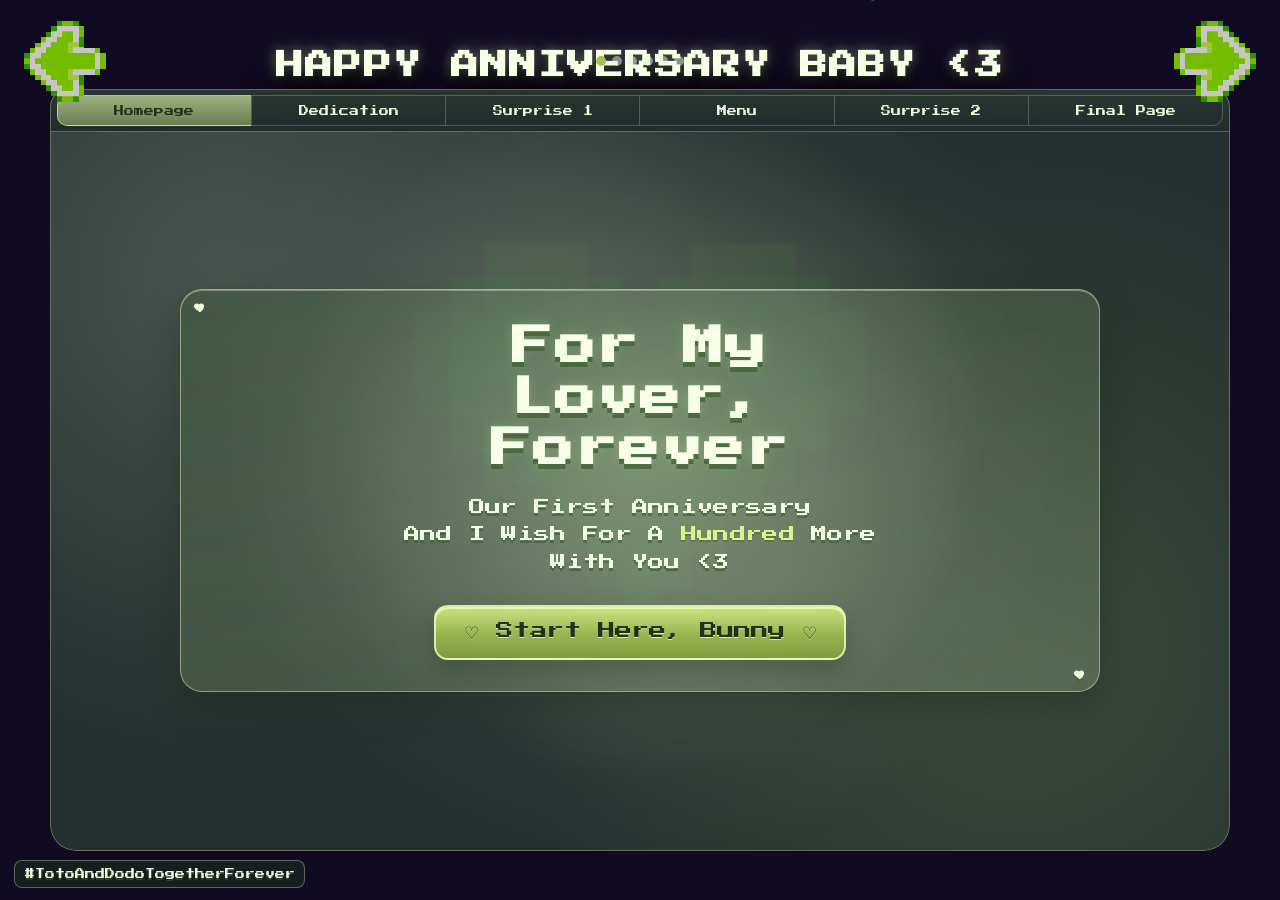
==== commit 836deeef: "Update second_page.html" ====
--- a/second_page.html
+++ b/second_page.html
@@ -2144,7 +2144,7 @@
         <p class="memories-caption">There Are Hundreds Of Moments Worth Mentioning
 But I Chose These Eight Because<br>They Are The Most Precious To Me</p>
         <div class="love-letter-finish-row">
-          <button class="story-nav-button love-letter-finish-btn" type="button" data-go="4">Menu</button>
+          <button class="story-nav-button love-letter-finish-btn" type="button" data-go="4">Next Please</button>
         </div>
       </article>
 
